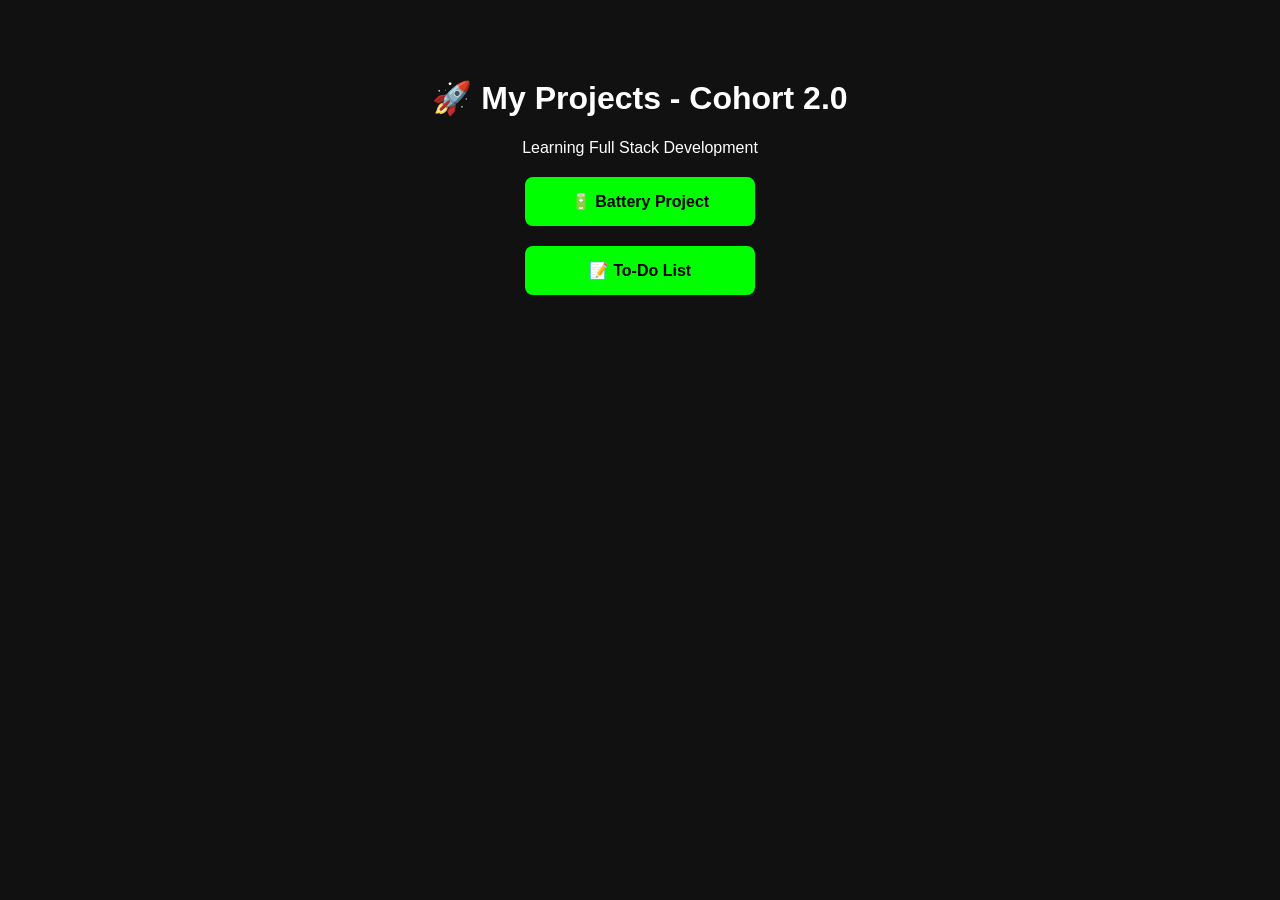
==== index.html @ 5e03cdf4 "Fixed Folder Structure" ====
<!DOCTYPE html>
<html lang="en">
<head>
    <meta charset="UTF-8">
    <meta name="viewport" content="width=device-width, initial-scale=1.0">
    <title>My Coding Journey</title>
    <style>
        body { font-family: sans-serif; background: #111; color: white; text-align: center; padding: 50px; }
        a { display: block; margin: 20px auto; padding: 15px; width: 200px; background: #0f0; color: #000; text-decoration: none; font-weight: bold; border-radius: 8px; }
        a:hover { background: #fff; }
    </style>
</head>
<body>
    <h1>🚀 My Projects - Cohort 2.0</h1>
    <p>Learning Full Stack Development</p>

    <a href="./battery-charger/index.html">🔋 Battery Project</a>
    
    <a href="./todo-list/index.html">📝 To-Do List</a>
</body>
</html>
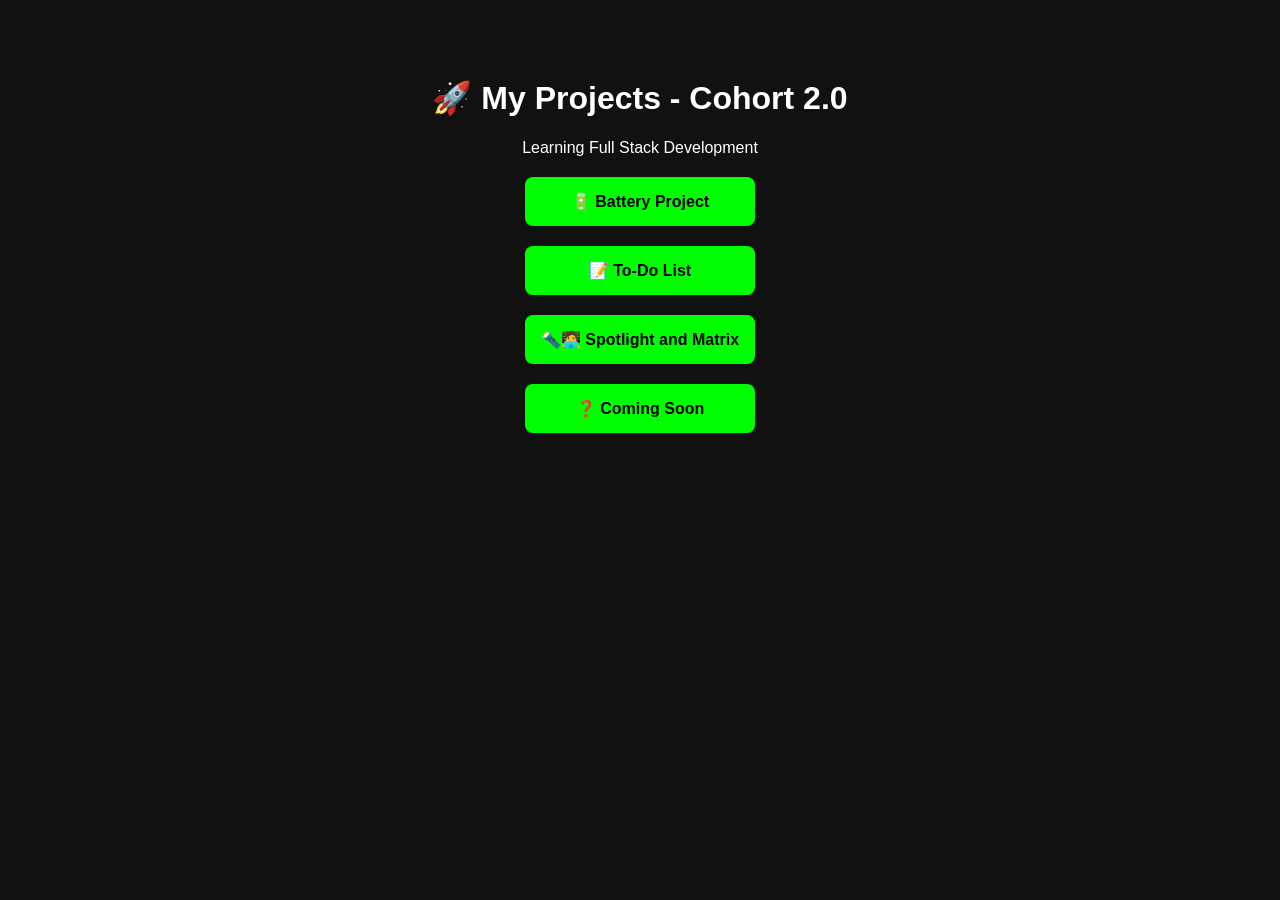
==== commit f1a27ad2: "Added Spotlight Project with Matrix Style text" ====
--- a/index.html
+++ b/index.html
@@ -17,5 +17,9 @@
     <a href="./battery-charger/index.html">🔋 Battery Project</a>
     
     <a href="./todo-list/index.html">📝 To-Do List</a>
+
+    <a href="./spotlight/index.html">🔦🧑‍💻 Spotlight and Matrix</a>
+
+    <a href="#"> ❓ Coming Soon</a>
 </body>
 </html>
